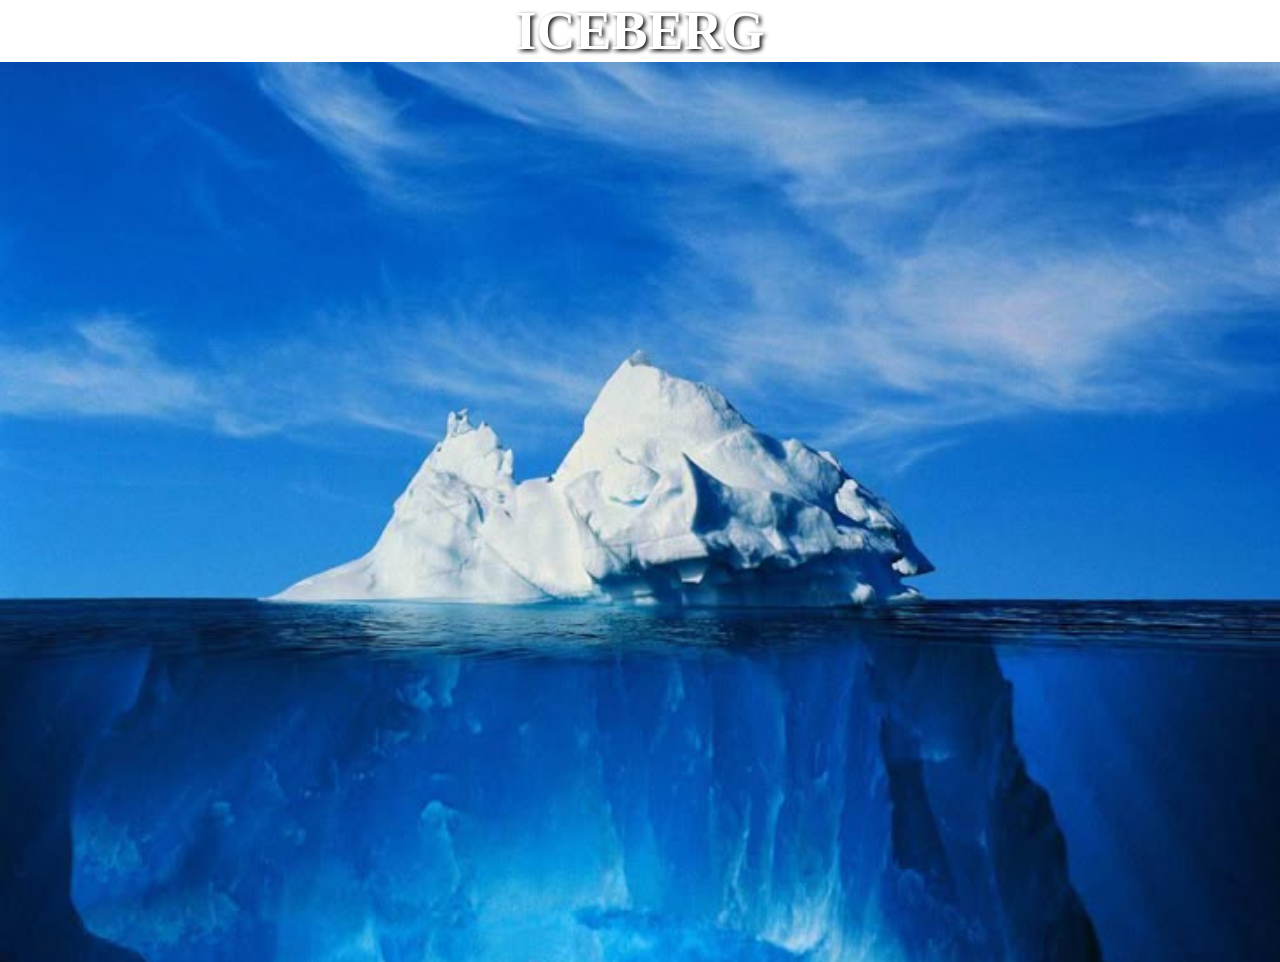
==== index.html @ 1d84a337 "start of the proj" ====
<!DOCTYPE html>
<html lang="en">
<head>
    <meta charset="UTF-8">
    <meta name="viewport" content="width=device-width, initial-scale=1.0">
    <title>Document</title>
    <link rel="stylesheet" href="style.css">
</head>
<body>
    <div class="title">
        <h1>ICEBERG</h1>
    </div>

    


    <div class="background">
        <!-- <img src="images/iceberg.jpg" alt=""> -->
    </div>



    <script src="script.js"></script>

</body>
</html>
---- style.css ----
*{
    margin: 0;
    padding: 0;
    box-sizing: border-box;
}



.title{
    text-align: center;
    font-size: 3vh;
    color: white;
    text-shadow: 2px 2px 4px #000000;
    display: flex;
    justify-content: center;
    align-items: center;
}

.background{
 
    width: 100vw;
    height: 100vh;
    background-image: url("images/iceberg.jpg");
    background-size: cover;
    /* background-position: center; */
    background-repeat: no-repeat;
}
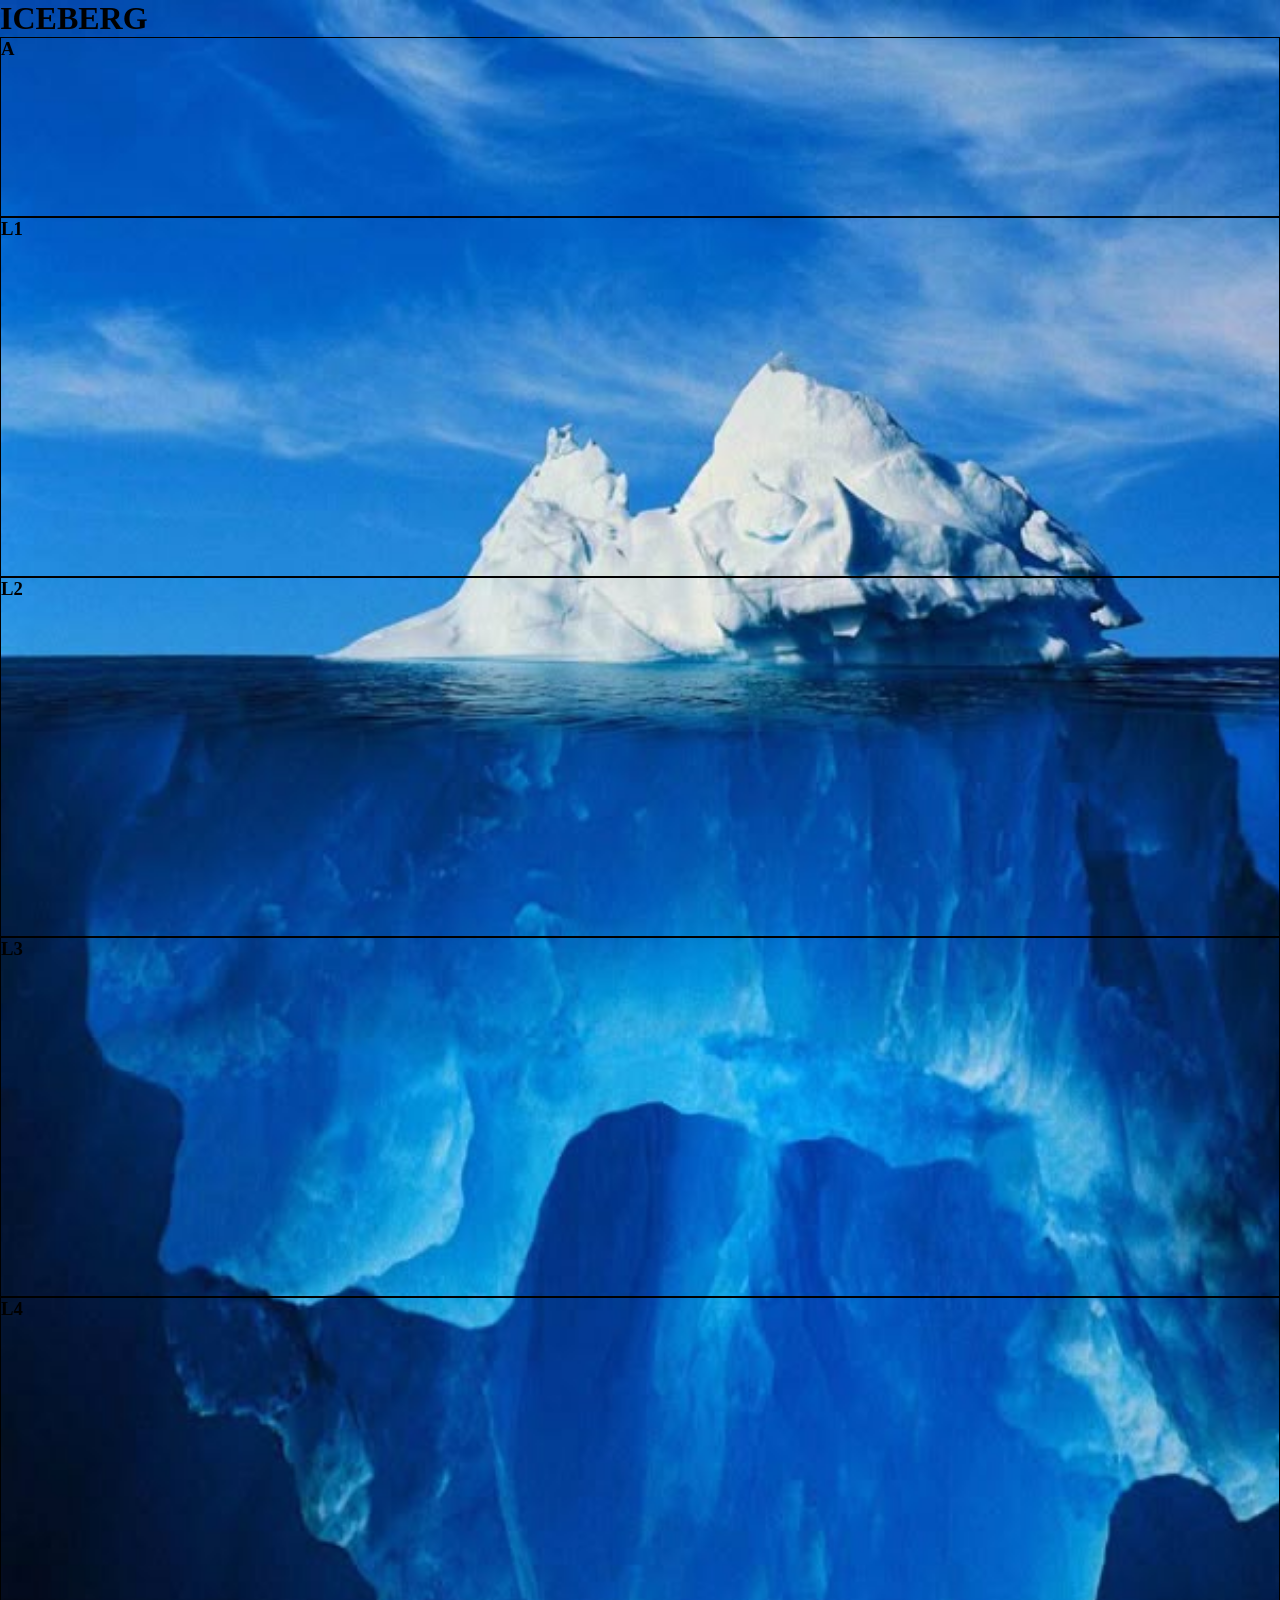
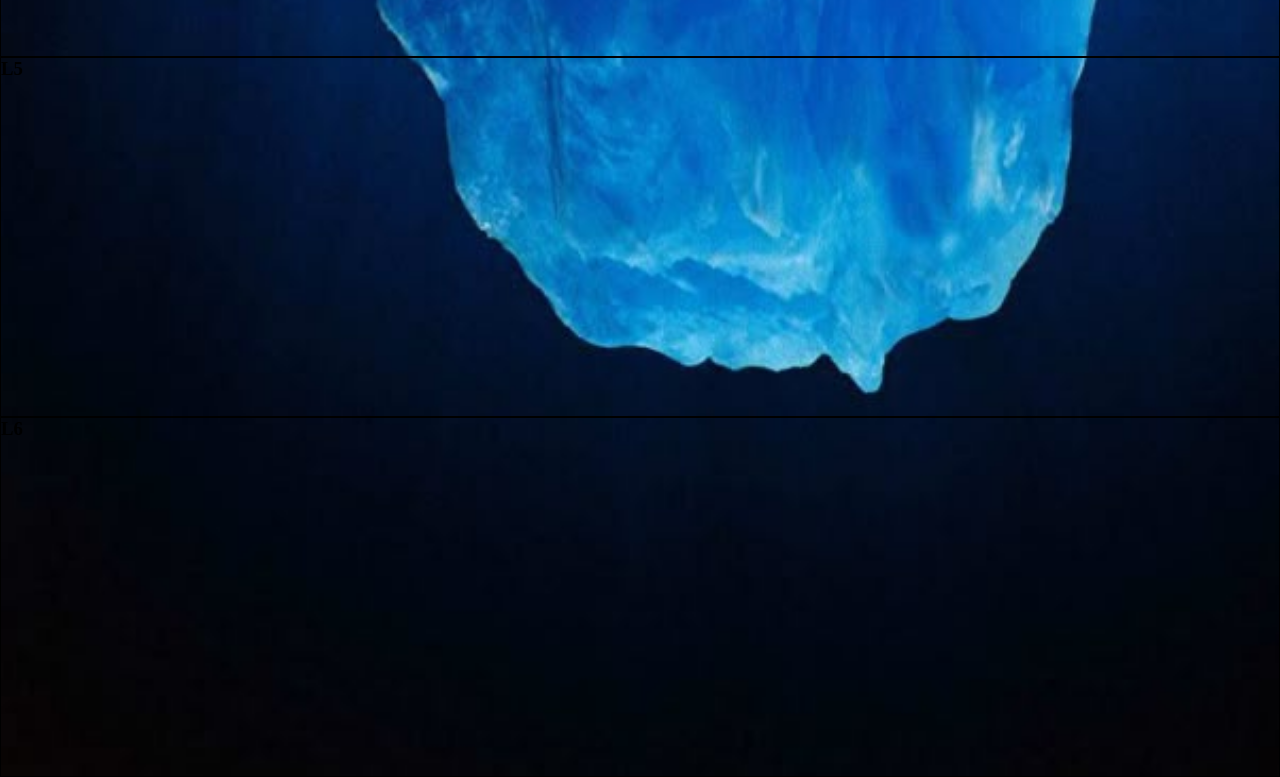
==== commit 6189cbb1: "added some css" ====
--- a/index.html
+++ b/index.html
@@ -20,6 +20,36 @@
 
 
 
+        <div class="head , first-layer">
+        <h3>A</h3>
+    </div>
+
+    <div class="container , l1">
+        <h3>L1</h3>
+    </div>
+
+    <div class="container , l2">
+        <h3>L2</h3>
+    </div>
+
+    <div class="container , l3">
+        <h3>L3</h3>
+    </div>
+
+    <div class="container , l4">
+        <h3>L4</h3>
+    </div>
+
+    <div class="container , l5">
+        <h3>L5</h3>
+    </div>
+
+    <div class="container , l6">
+        <h3>L6</h3>
+    </div>
+
+
+
     <script src="script.js"></script>
 
 </body>
--- a/style.css
+++ b/style.css
@@ -5,7 +5,7 @@
 }
 
 
-
+/* 
 .title{
     text-align: center;
     font-size: 3vh;
@@ -22,6 +22,60 @@
     height: 100vh;
     background-image: url("images/iceberg.jpg");
     background-size: cover;
-    /* background-position: center; */
+    background-position: center;
     background-repeat: no-repeat;
-}+} */
+
+
+        body{
+            background-image: url(images/iceberg.jpg);
+            background-repeat: no-repeat;
+            background-size: cover;
+            /* background-position: center; */
+        }
+
+        *{
+            padding: 0;
+            margin: 0;
+            box-sizing: border-box;
+        }
+        .head{
+            /* background-color: aqua; */
+            border: 1px solid black;
+            width: 100vw;
+            height: 20vh;
+        }
+
+        .container{
+            width: 100vw;
+            height: 40vh;
+            border: 1px solid black;
+        }
+
+        .first-layer{
+            /* background-color: antiquewhite; */
+        }
+
+        .l1{
+            /* background-color: rgb(255, 222, 180); */
+        }
+
+                .l2{
+            /* background-color: rgb(255, 212, 157); */
+        }
+
+                .l3{
+            /* background-color: rgb(255, 208, 146); */
+        }
+
+                .l4{
+            /* background-color: rgb(251, 200, 133); */
+        }
+
+                .l5{
+            /* background-color: rgb(255, 191, 107); */
+        }
+
+                .l6{
+            /* background-color: rgb(221, 161, 81); */
+        }
